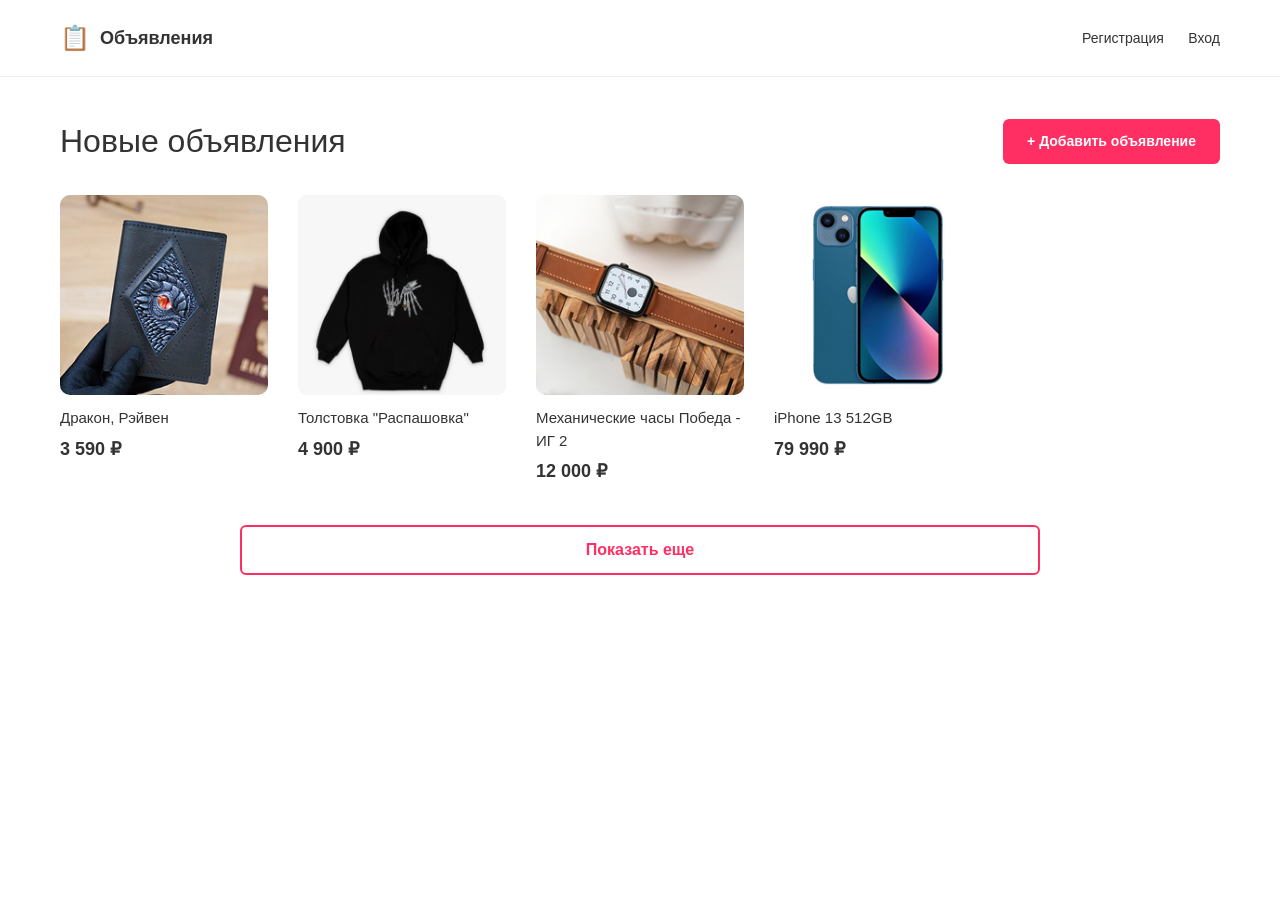
==== index.html @ 326e29e7 "Add files via upload Задание" ====
<!DOCTYPE html>
<html lang="ru">
<head>
    <meta charset="UTF-8">
    <meta name="viewport" content="width=device-width, initial-scale=1.0">
    <title>Объявления</title>
    <link rel="stylesheet" href="style.css">
</head>
<body>

    <!-- ШАПКА САЙТА -->
    <header>
        <div class="container header-block">
            <div class="logo">
                <div class="logo-icon">📋</div> 
                <span class="logo-text">Объявления</span>
            </div>
            <nav id="auth-nav">
                <!-- Сюда JS будет вставлять кнопки Вход/Выход -->
                <a href="#" onclick="login()">Регистрация</a>
                <a href="#" onclick="login()">Вход</a>
            </nav>
        </div>
    </header>

    <!-- ОСНОВНОЙ КОНТЕНТ -->
    <main class="container">
        <div class="page-header">
            <h1>Новые объявления</h1>
            <!-- Ссылка ведет на страницу добавления -->
            <a href="add.html" class="btn-add" style="text-decoration: none; display: inline-block;">+ Добавить объявление</a>
        </div>

        <!-- СЕТКА КАРТОЧЕК -->
        <div class="cards-grid" id="cards-container">
            <!-- Карточки будут генерироваться через JS для удобства пагинации -->
        </div>

        <!-- Кнопка "Показать еще" -->
        <div class="load-more-container">
            <button class="btn-load-more" id="load-more-btn" onclick="loadMoreCards()">Показать еще</button>
        </div>
    </main>

    <script src="script.js"></script>
</body>
</html>
---- style.css ----
* {
    margin: 0;
    padding: 0;
    box-sizing: border-box;
    font-family: Arial, Helvetica, sans-serif;
}

body {
    background-color: #ffffff;
    color: #333;
    line-height: 1.5;
}

/* Контейнер для центрирования контента */
.container {
    max-width: 1200px;
    margin: 0 auto;
    padding: 0 20px;
}

a {
    text-decoration: none;
    color: inherit;
}

/* =========================================
   2. ШАПКА САЙТА (HEADER)
   ========================================= */
header {
    padding: 20px 0;
    border-bottom: 1px solid #eee;
    margin-bottom: 40px;
}

.header-block {
    display: flex;
    justify-content: space-between;
    align-items: center;
}

.logo {
    display: flex;
    align-items: center;
    gap: 10px;
}

.logo-icon {
    color: #ff2e63; /* Фирменный розовый */
    font-size: 24px;
}

.logo-text {
    font-weight: bold;
    font-size: 18px;
}

nav a {
    font-size: 14px;
    margin-left: 20px;
    color: #333;
    transition: color 0.2s;
}

nav a:hover {
    color: #ff2e63;
}

/* =========================================
   3. ЗАГОЛОВОК СТРАНИЦЫ И КНОПКА "ДОБАВИТЬ"
   ========================================= */
.page-header {
    display: flex;
    justify-content: space-between;
    align-items: center;
    margin-bottom: 30px;
}

.page-header h1 {
    font-size: 32px;
    font-weight: normal;
}

.btn-add {
    background-color: #ff2e63;
    color: white;
    border: none;
    padding: 12px 24px;
    border-radius: 6px;
    font-size: 14px;
    cursor: pointer;
    font-weight: bold;
    transition: background-color 0.2s;
}

.btn-add:hover {
    background-color: #e02656;
}

/* =========================================
   4. СЕТКА КАРТОЧЕК (ГЛАВНАЯ СТРАНИЦА)
   ========================================= */
.cards-grid {
    display: grid;
    /* Автоматически подстраивается под ширину экрана */
    grid-template-columns: repeat(auto-fill, minmax(200px, 1fr));
    gap: 30px;
    margin-bottom: 40px;
}

.card {
    width: 100%;
}

.card-link {
    display: block;
}

.card-img {
    width: 100%;
    height: 200px;
    object-fit: cover; /* Картинка заполняет блок без искажений */
    border-radius: 10px;
    display: block;
    margin-bottom: 12px;
    background-color: #f0f0f0;
}

.card-title {
    font-size: 15px;
    font-weight: normal;
    margin-bottom: 6px;
    color: #333;
}

.card-price {
    font-weight: bold;
    font-size: 18px;
    color: #333;
}

/* =========================================
   5. КНОПКА "ПОКАЗАТЬ ЕЩЕ"
   ========================================= */
.load-more-container {
    display: flex;
    justify-content: center;
    margin: 40px 0 60px;
}

.btn-load-more {
    background-color: transparent;
    color: #ff2e63;
    border: 2px solid #ff2e63;
    padding: 14px 40px;
    border-radius: 6px;
    font-size: 16px;
    font-weight: bold;
    cursor: pointer;
    transition: 0.2s;
    width: 100%;
    max-width: 800px;
}

.btn-load-more:hover {
    background-color: #fff0f5;
}

/* =========================================
   6. ДЕТАЛЬНАЯ СТРАНИЦА (ITEM.HTML)
   ========================================= */
.item-page {
    padding-top: 10px;
    padding-bottom: 60px;
}

.back-link {
    display: inline-block;
    color: #ff2e63;
    margin-bottom: 20px;
    font-size: 14px;
}

.item-content {
    display: flex;
    gap: 40px;
    align-items: flex-start;
}

.item-image-block {
    flex: 1;
    max-width: 600px;
}

.item-main-img {
    width: 100%;
    border-radius: 12px;
    display: block;
}

.item-info {
    flex: 1;
}

.item-title {
    font-size: 28px;
    margin-bottom: 15px;
    line-height: 1.2;
}

.item-price {
    font-size: 32px;
    font-weight: bold;
    color: #333;
    margin-bottom: 25px;
}

.item-author {
    background-color: #f9f9f9;
    padding: 20px;
    border-radius: 8px;
    margin-bottom: 30px;
}

.item-author p {
    margin-bottom: 10px;
    font-size: 16px;
}

.auth-warning {
    font-size: 13px !important;
    color: #888;
    font-style: italic;
}

.item-description {
    margin-bottom: 30px;
}

.item-description h3 {
    margin-bottom: 10px;
    font-size: 18px;
}

.item-description p {
    color: #555;
    text-align: justify;
}

.btn-respond {
    width: 100%;
    background-color: #ff2e63;
    color: white;
    border: none;
    padding: 16px;
    font-size: 18px;
    border-radius: 8px;
    cursor: pointer;
    font-weight: bold;
    transition: 0.3s;
}

.btn-respond:hover {
    background-color: #e02656;
}

/* =========================================
   7. СТРАНИЦА ДОБАВЛЕНИЯ (ADD.HTML)
   ========================================= */
.form-page {
    padding-top: 10px;
    padding-bottom: 60px;
    max-width: 600px;
    margin: 0 auto;
}

.form-title {
    font-size: 32px;
    margin-bottom: 30px;
    font-weight: normal;
}

.add-form {
    background: #fff;
    padding: 30px;
    border-radius: 12px;
    border: 1px solid #eee;
    box-shadow: 0 4px 12px rgba(0,0,0,0.05);
}

.form-group {
    margin-bottom: 20px;
}

.form-group label {
    display: block;
    margin-bottom: 8px;
    font-weight: bold;
    font-size: 14px;
    color: #333;
}

.form-group input[type="text"],
.form-group input[type="number"],
.form-group textarea {
    width: 100%;
    padding: 12px 15px;
    border: 1px solid #ccc;
    border-radius: 6px;
    font-size: 16px;
    font-family: inherit;
    transition: border-color 0.2s;
}

.form-group input:focus,
.form-group textarea:focus {
    outline: none;
    border-color: #ff2e63;
}

.form-group textarea {
    resize: vertical;
}

.form-group input[type="file"] {
    display: block;
    width: 100%;
    padding: 10px;
    border: 1px dashed #ccc;
    border-radius: 6px;
    background: #fafafa;
    cursor: pointer;
}

.btn-submit {
    width: 100%;
    background-color: #ff2e63;
    color: white;
    border: none;
    padding: 16px;
    font-size: 18px;
    border-radius: 6px;
    cursor: pointer;
    font-weight: bold;
    transition: 0.2s;
    margin-top: 10px;
}

.btn-submit:hover {
    background-color: #e02656;
}

/* =========================================
   8. АДАПТИВНОСТЬ (МОБИЛЬНЫЕ УСТРОЙСТВА)
   ========================================= */
@media (max-width: 768px) {
    /* Главная страница */
    .page-header {
        flex-direction: column;
        align-items: flex-start;
        gap: 15px;
    }
    
    .btn-add {
        width: 100%;
    }

    .cards-grid {
        grid-template-columns: repeat(auto-fill, minmax(140px, 1fr));
        gap: 20px;
    }

    .card-img {
        height: 140px;
    }

    /* Детальная страница */
    .item-content {
        flex-direction: column;
    }
    
    .item-image-block {
        max-width: 100%;
    }

    /* Форма добавления */
    .form-page {
        padding: 0 10px 40px;
    }
    
    .add-form {
        padding: 20px;
    }
}
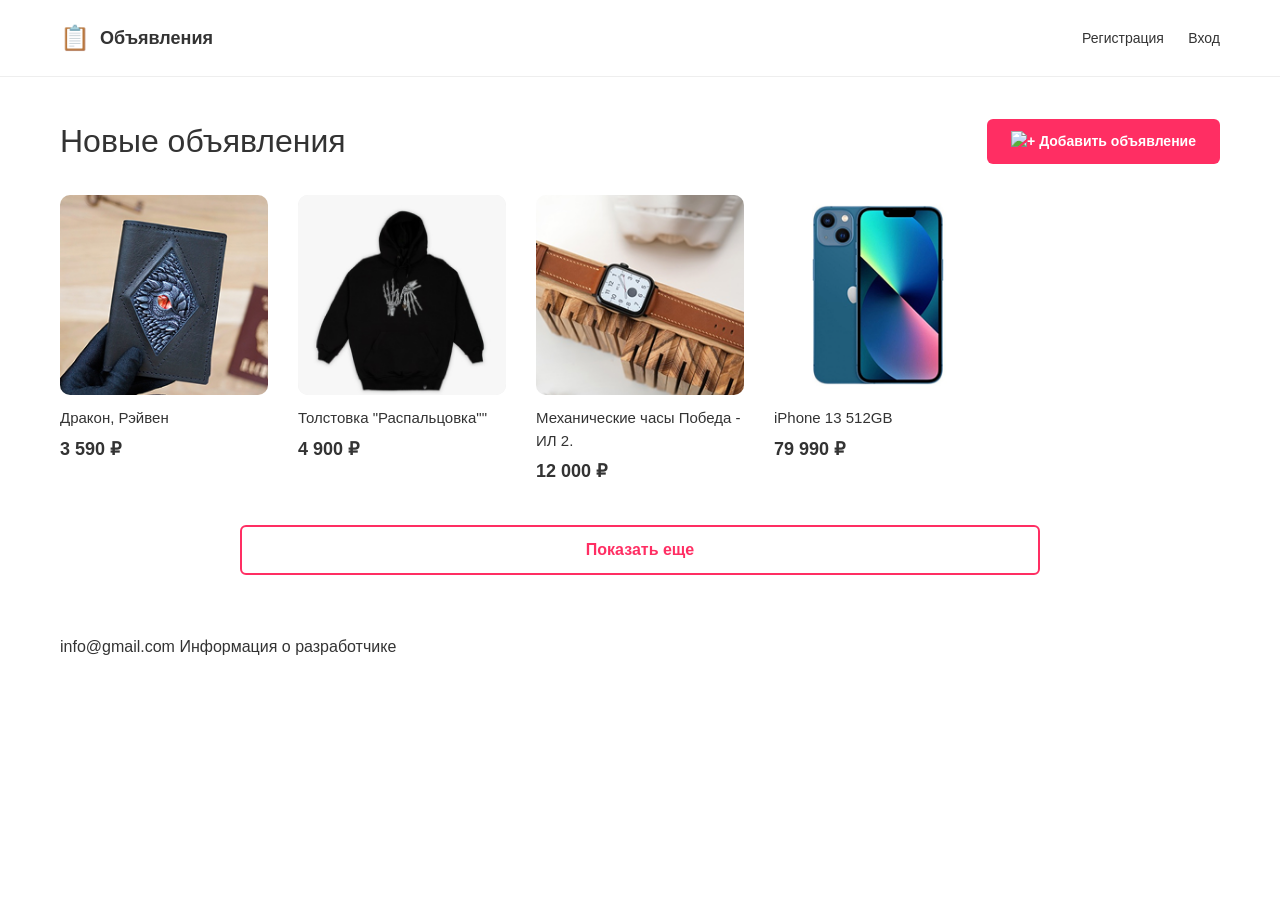
==== commit 15eafaca: "Refactor index.html layout and improve semantics Updated the structure and content of the index.html" ====
--- a/index.html
+++ b/index.html
@@ -1,3 +1,4 @@
+
 <!DOCTYPE html>
 <html lang="ru">
 <head>
@@ -6,42 +7,80 @@
     <title>Объявления</title>
     <link rel="stylesheet" href="style.css">
 </head>
+
 <body>
 
-    <!-- ШАПКА САЙТА -->
-    <header>
+    <!-- ШАПКА -->
+    <header class="site-header">
         <div class="container header-block">
-            <div class="logo">
-                <div class="logo-icon">📋</div> 
+
+            <a href="index.html" class="logo">
+                <div class="logo-icon">📋</div>
                 <span class="logo-text">Объявления</span>
-            </div>
+            </a>
+
             <nav id="auth-nav">
-                <!-- Сюда JS будет вставлять кнопки Вход/Выход -->
                 <a href="#" onclick="login()">Регистрация</a>
                 <a href="#" onclick="login()">Вход</a>
             </nav>
+
         </div>
     </header>
 
     <!-- ОСНОВНОЙ КОНТЕНТ -->
     <main class="container">
-        <div class="page-header">
+
+        <section class="page-header">
+
             <h1>Новые объявления</h1>
-            <!-- Ссылка ведет на страницу добавления -->
-            <a href="add.html" class="btn-add" style="text-decoration: none; display: inline-block;">+ Добавить объявление</a>
+
+            <!-- КНОПКА ДОБАВЛЕНИЯ -->
+           
+<a href="add.html" class="btn-add">
+    <img src="img/+.png" alt="+" class="add-icon">
+    <span>Добавить объявление</span>
+</a>
+
+        </section>
+
+        <!-- КАРТОЧКИ ОБЪЯВЛЕНИЙ -->
+        <section
+            class="cards-grid"
+            id="cards-container"
+            aria-label="Список объявлений">
+
+        </section>
+
+        <!-- ПОКАЗАТЬ ЕЩЁ -->
+        <div class="load-more-container">
+
+            <button
+                class="btn-load-more"
+                id="load-more-btn"
+                onclick="loadMoreCards()">
+
+                Показать еще
+
+            </button>
+
         </div>
 
-        <!-- СЕТКА КАРТОЧЕК -->
-        <div class="cards-grid" id="cards-container">
-            <!-- Карточки будут генерироваться через JS для удобства пагинации -->
-        </div>
-
-        <!-- Кнопка "Показать еще" -->
-        <div class="load-more-container">
-            <button class="btn-load-more" id="load-more-btn" onclick="loadMoreCards()">Показать еще</button>
-        </div>
     </main>
 
+    <!-- ПОДВАЛ -->
+    <footer class="site-footer container">
+
+        <a href="mailto:info@gmail.com">
+            info@gmail.com
+        </a>
+
+        <a href="developer.html">
+            Информация о разработчике
+        </a>
+
+    </footer>
+
     <script src="script.js"></script>
+
 </body>
-</html>+</html>
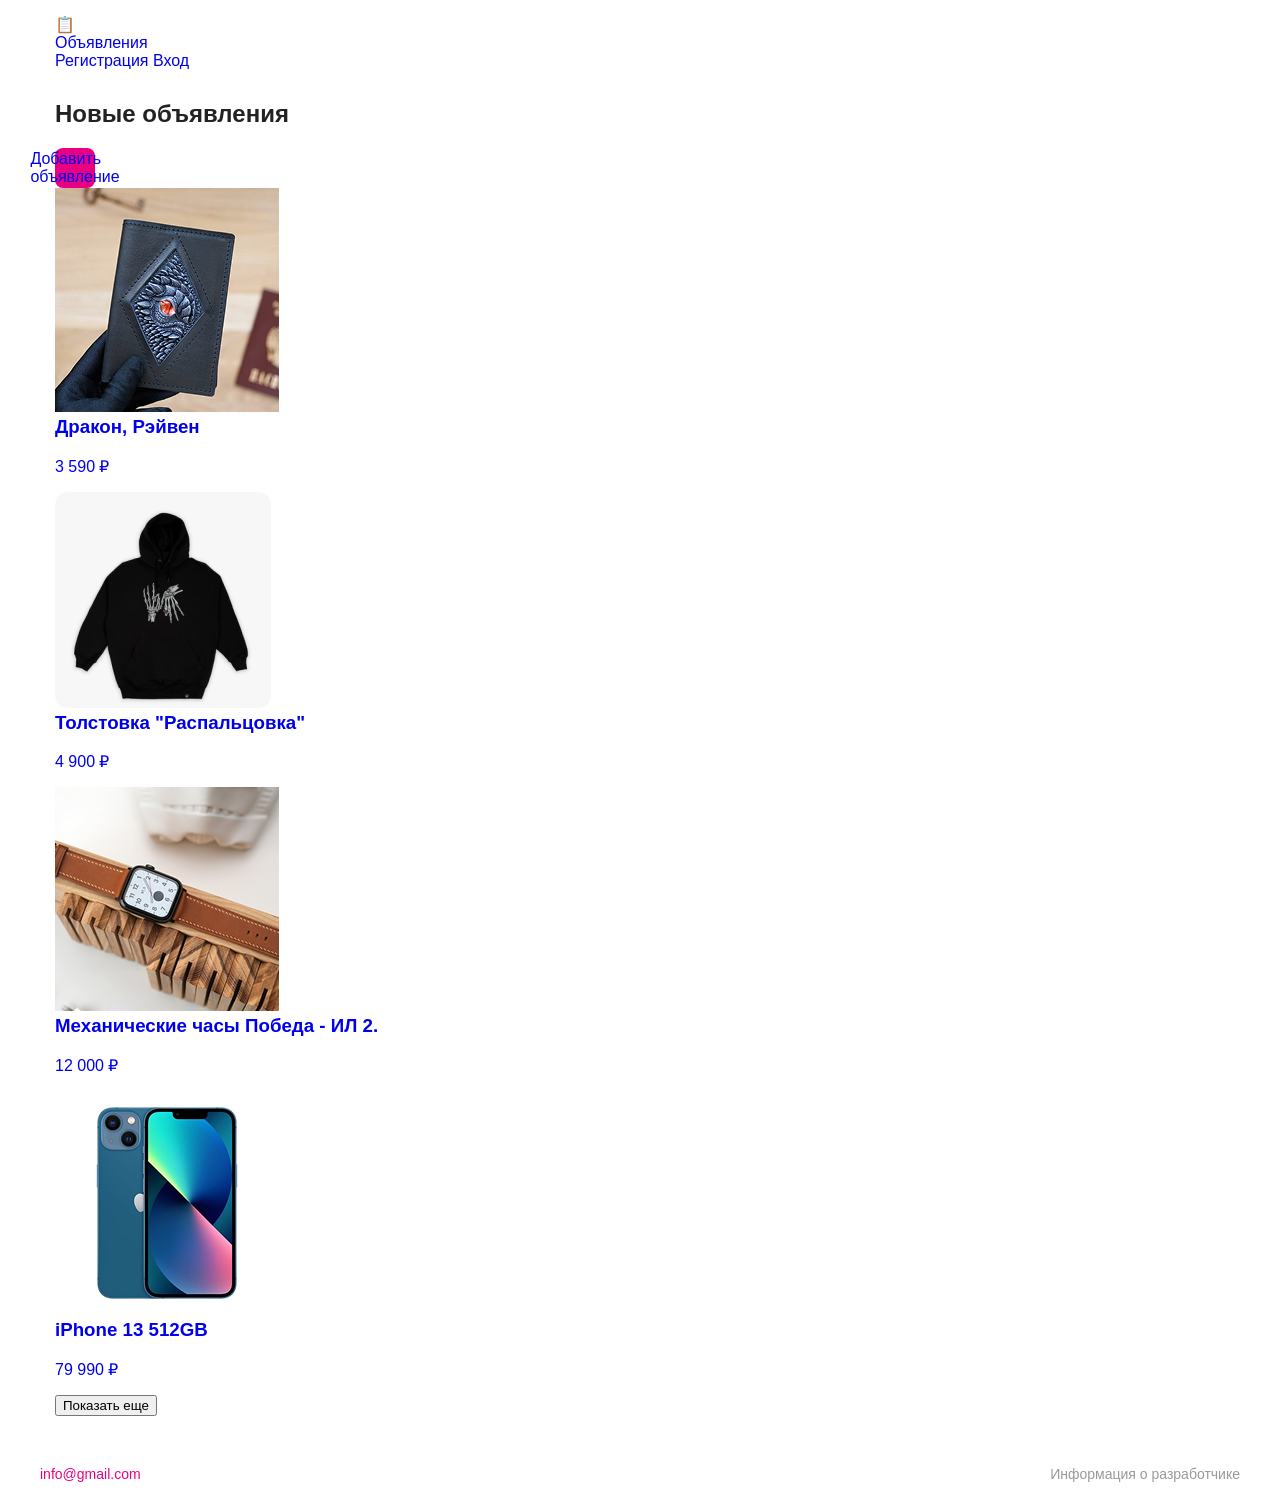
==== commit 8b88dc12: "Update index.html" ====
--- a/index.html
+++ b/index.html
@@ -1,10 +1,13 @@
 
 <!DOCTYPE html>
 <html lang="ru">
+
 <head>
     <meta charset="UTF-8">
     <meta name="viewport" content="width=device-width, initial-scale=1.0">
+
     <title>Объявления</title>
+
     <link rel="stylesheet" href="style.css">
 </head>
 
@@ -12,6 +15,7 @@
 
     <!-- ШАПКА -->
     <header class="site-header">
+
         <div class="container header-block">
 
             <a href="index.html" class="logo">
@@ -20,12 +24,14 @@
             </a>
 
             <nav id="auth-nav">
-                <a href="#" onclick="login()">Регистрация</a>
-                <a href="#" onclick="login()">Вход</a>
+                <a href="#" onclick="login(); return false;">Регистрация</a>
+                <a href="#" onclick="login(); return false;">Вход</a>
             </nav>
 
         </div>
+
     </header>
+
 
     <!-- ОСНОВНОЙ КОНТЕНТ -->
     <main class="container">
@@ -35,52 +41,66 @@
             <h1>Новые объявления</h1>
 
             <!-- КНОПКА ДОБАВЛЕНИЯ -->
-           
-<a href="add.html" class="btn-add">
-    <img src="img/+.png" alt="+" class="add-icon">
-    <span>Добавить объявление</span>
-</a>
+            <a href="add.html" class="btn-add">
+
+                <img
+                    src="img/+.png"
+                    alt=""
+                    class="add-icon"
+                >
+
+                <span>Добавить объявление</span>
+
+            </a>
 
         </section>
+
 
         <!-- КАРТОЧКИ ОБЪЯВЛЕНИЙ -->
         <section
             class="cards-grid"
             id="cards-container"
-            aria-label="Список объявлений">
+            aria-label="Список объявлений"
+            aria-live="polite"
+        >
 
         </section>
+
 
         <!-- ПОКАЗАТЬ ЕЩЁ -->
         <div class="load-more-container">
 
             <button
+                type="button"
                 class="btn-load-more"
                 id="load-more-btn"
-                onclick="loadMoreCards()">
-
+                onclick="loadMoreCards()"
+            >
                 Показать еще
-
             </button>
 
         </div>
 
     </main>
 
+
     <!-- ПОДВАЛ -->
     <footer class="site-footer container">
 
-        <a href="mailto:info@gmail.com">
+        <a href="mailto:info@gmail.com" class="footer-email">
             info@gmail.com
         </a>
 
-        <a href="developer.html">
+        <a href="developer.html" class="footer-developer">
             Информация о разработчике
         </a>
 
     </footer>
 
+
+    <!-- JAVASCRIPT -->
     <script src="script.js"></script>
 
 </body>
+
 </html>
--- a/style.css
+++ b/style.css
@@ -1,394 +1,256 @@
+
+/* ==============================
+   ОСНОВНЫЕ СТИЛИ
+============================== */
 
 * {
+    box-sizing: border-box;
+}
+
+html {
+    scroll-behavior: smooth;
+}
+
+body {
     margin: 0;
     padding: 0;
-    box-sizing: border-box;
-    font-family: Arial, Helvetica, sans-serif;
-}
-
-body {
-    background-color: #ffffff;
-    color: #333;
-    line-height: 1.5;
-}
-
-/* Контейнер для центрирования контента */
+    font-family: Arial, sans-serif;
+    background: #ffffff;
+    color: #222222;
+}
+
+a {
+    text-decoration: none;
+}
+
+/* ==============================
+   КОНТЕЙНЕР САЙТА
+============================== */
+
 .container {
+    width: 100%;
     max-width: 1200px;
     margin: 0 auto;
-    padding: 0 20px;
-}
-
-a {
-    text-decoration: none;
-    color: inherit;
-}
-
-/* =========================================
-   2. ШАПКА САЙТА (HEADER)
-   ========================================= */
-header {
-    padding: 20px 0;
-    border-bottom: 1px solid #eee;
-    margin-bottom: 40px;
-}
-
-.header-block {
+    padding: 15px;
+}
+
+/* ==============================
+   ЗАГОЛОВКИ
+============================== */
+
+h1, h2, h3 {
+    margin-top: 0;
+}
+
+h2 {
+    font-size: 21px;
+    font-weight: 700;
+}
+
+/* ==============================
+   КНОПКА ДОБАВЛЕНИЯ ОБЪЯВЛЕНИЯ
+============================== */
+
+.btn-add {
+    display: flex;
+    align-items: center;
+    justify-content: center;
+    width: 40px;
+    height: 40px;
+    background-color: #e90082;
+    border-radius: 8px;
+    flex-shrink: 0;
+    text-decoration: none;
+    transition: 0.2s ease;
+}
+
+.btn-add:hover {
+    background-color: #c90070;
+    transform: scale(1.05);
+}
+
+.plus-icon {
+    width: 18px;
+    height: 18px;
+    object-fit: contain;
+    display: block;
+}
+
+/* ==============================
+   ЗАГОЛОВОК С ОБЪЯВЛЕНИЯМИ
+============================== */
+
+.ads-header {
     display: flex;
     justify-content: space-between;
     align-items: center;
-}
-
-.logo {
-    display: flex;
-    align-items: center;
     gap: 10px;
-}
-
-.logo-icon {
-    color: #ff2e63; /* Фирменный розовый */
-    font-size: 24px;
-}
-
-.logo-text {
-    font-weight: bold;
-    font-size: 18px;
-}
-
-nav a {
-    font-size: 14px;
-    margin-left: 20px;
-    color: #333;
-    transition: color 0.2s;
-}
-
-nav a:hover {
-    color: #ff2e63;
-}
-
-/* =========================================
-   3. ЗАГОЛОВОК СТРАНИЦЫ И КНОПКА "ДОБАВИТЬ"
-   ========================================= */
-.page-header {
+    margin-bottom: 15px;
+}
+
+/* ==============================
+   СЕТКА ОБЪЯВЛЕНИЙ
+============================== */
+
+.ads-container {
+    display: grid;
+    grid-template-columns: repeat(2, minmax(0, 1fr));
+    gap: 10px;
+    width: 100%;
+}
+
+/* ==============================
+   КАРТОЧКА ОБЪЯВЛЕНИЯ
+============================== */
+
+.ad-card {
+    min-width: 0;
+    overflow: hidden;
+    background: #ffffff;
+    border-radius: 10px;
+}
+
+.ad-card img {
+    width: 100%;
+    aspect-ratio: 1 / 1;
+    object-fit: cover;
+    display: block;
+    border-radius: 10px;
+}
+
+.ad-card h3,
+.ad-card .ad-title {
+    font-size: 13px;
+    line-height: 1.35;
+    overflow: hidden;
+    display: -webkit-box;
+    -webkit-box-orient: vertical;
+    -webkit-line-clamp: 2;
+    word-break: break-word;
+    margin: 8px 0;
+}
+
+.ad-card .price {
+    font-size: 14px;
+    font-weight: 600;
+    white-space: nowrap;
+    color: #222222;
+}
+
+/* ==============================
+   КНОПКА ПОКАЗАТЬ ЕЩЁ
+============================== */
+
+.load-more {
+    width: 100%;
+    min-height: 48px;
+    display: flex;
+    justify-content: center;
+    align-items: center;
+    margin-top: 20px;
+    background: white;
+    color: #e90082;
+    border: 2px solid #e90082;
+    border-radius: 10px;
+    font-size: 15px;
+    font-weight: 600;
+    cursor: pointer;
+    transition: 0.2s ease;
+}
+
+.load-more:hover {
+    background-color: #fff0f7;
+}
+
+/* ==============================
+   НИЖНЯЯ ЧАСТЬ САЙТА
+============================== */
+
+.site-footer {
     display: flex;
     justify-content: space-between;
     align-items: center;
-    margin-bottom: 30px;
-}
-
-.page-header h1 {
-    font-size: 32px;
-    font-weight: normal;
-}
-
-.btn-add {
-    background-color: #ff2e63;
-    color: white;
-    border: none;
-    padding: 12px 24px;
-    border-radius: 6px;
-    font-size: 14px;
-    cursor: pointer;
-    font-weight: bold;
-    transition: background-color 0.2s;
-}
-
-.btn-add:hover {
-    background-color: #e02656;
-}
-
-/* =========================================
-   4. СЕТКА КАРТОЧЕК (ГЛАВНАЯ СТРАНИЦА)
-   ========================================= */
-.cards-grid {
-    display: grid;
-    /* Автоматически подстраивается под ширину экрана */
-    grid-template-columns: repeat(auto-fill, minmax(200px, 1fr));
-    gap: 30px;
-    margin-bottom: 40px;
-}
-
-.card {
-    width: 100%;
-}
-
-.card-link {
-    display: block;
-}
-
-.card-img {
-    width: 100%;
-    height: 200px;
-    object-fit: cover; /* Картинка заполняет блок без искажений */
-    border-radius: 10px;
-    display: block;
-    margin-bottom: 12px;
-    background-color: #f0f0f0;
-}
-
-.card-title {
-    font-size: 15px;
-    font-weight: normal;
-    margin-bottom: 6px;
-    color: #333;
-}
-
-.card-price {
-    font-weight: bold;
-    font-size: 18px;
-    color: #333;
-}
-
-/* =========================================
-   5. КНОПКА "ПОКАЗАТЬ ЕЩЕ"
-   ========================================= */
-.load-more-container {
-    display: flex;
-    justify-content: center;
-    margin: 40px 0 60px;
-}
-
-.btn-load-more {
-    background-color: transparent;
-    color: #ff2e63;
-    border: 2px solid #ff2e63;
-    padding: 14px 40px;
-    border-radius: 6px;
-    font-size: 16px;
-    font-weight: bold;
-    cursor: pointer;
-    transition: 0.2s;
-    width: 100%;
-    max-width: 800px;
-}
-
-.btn-load-more:hover {
-    background-color: #fff0f5;
-}
-
-/* =========================================
-   6. ДЕТАЛЬНАЯ СТРАНИЦА (ITEM.HTML)
-   ========================================= */
-.item-page {
-    padding-top: 10px;
-    padding-bottom: 60px;
-}
-
-.back-link {
-    display: inline-block;
-    color: #ff2e63;
-    margin-bottom: 20px;
-    font-size: 14px;
-}
-
-.item-content {
-    display: flex;
-    gap: 40px;
-    align-items: flex-start;
-}
-
-.item-image-block {
-    flex: 1;
-    max-width: 600px;
-}
-
-.item-main-img {
-    width: 100%;
-    border-radius: 12px;
-    display: block;
-}
-
-.item-info {
-    flex: 1;
-}
-
-.item-title {
-    font-size: 28px;
-    margin-bottom: 15px;
-    line-height: 1.2;
-}
-
-.item-price {
-    font-size: 32px;
-    font-weight: bold;
-    color: #333;
-    margin-bottom: 25px;
-}
-
-.item-author {
-    background-color: #f9f9f9;
-    padding: 20px;
-    border-radius: 8px;
-    margin-bottom: 30px;
-}
-
-.item-author p {
-    margin-bottom: 10px;
-    font-size: 16px;
-}
-
-.auth-warning {
-    font-size: 13px !important;
-    color: #888;
-    font-style: italic;
-}
-
-.item-description {
-    margin-bottom: 30px;
-}
-
-.item-description h3 {
-    margin-bottom: 10px;
-    font-size: 18px;
-}
-
-.item-description p {
-    color: #555;
-    text-align: justify;
-}
-
-.btn-respond {
-    width: 100%;
-    background-color: #ff2e63;
-    color: white;
-    border: none;
-    padding: 16px;
-    font-size: 18px;
-    border-radius: 8px;
-    cursor: pointer;
-    font-weight: bold;
-    transition: 0.3s;
-}
-
-.btn-respond:hover {
-    background-color: #e02656;
-}
-
-/* =========================================
-   7. СТРАНИЦА ДОБАВЛЕНИЯ (ADD.HTML)
-   ========================================= */
-.form-page {
-    padding-top: 10px;
-    padding-bottom: 60px;
-    max-width: 600px;
-    margin: 0 auto;
-}
-
-.form-title {
-    font-size: 32px;
-    margin-bottom: 30px;
-    font-weight: normal;
-}
-
-.add-form {
-    background: #fff;
-    padding: 30px;
-    border-radius: 12px;
-    border: 1px solid #eee;
-    box-shadow: 0 4px 12px rgba(0,0,0,0.05);
-}
-
-.form-group {
-    margin-bottom: 20px;
-}
-
-.form-group label {
-    display: block;
-    margin-bottom: 8px;
-    font-weight: bold;
-    font-size: 14px;
-    color: #333;
-}
-
-.form-group input[type="text"],
-.form-group input[type="number"],
-.form-group textarea {
-    width: 100%;
-    padding: 12px 15px;
-    border: 1px solid #ccc;
-    border-radius: 6px;
-    font-size: 16px;
-    font-family: inherit;
-    transition: border-color 0.2s;
-}
-
-.form-group input:focus,
-.form-group textarea:focus {
-    outline: none;
-    border-color: #ff2e63;
-}
-
-.form-group textarea {
-    resize: vertical;
-}
-
-.form-group input[type="file"] {
-    display: block;
-    width: 100%;
-    padding: 10px;
-    border: 1px dashed #ccc;
-    border-radius: 6px;
-    background: #fafafa;
-    cursor: pointer;
-}
-
-.btn-submit {
-    width: 100%;
-    background-color: #ff2e63;
-    color: white;
-    border: none;
-    padding: 16px;
-    font-size: 18px;
-    border-radius: 6px;
-    cursor: pointer;
-    font-weight: bold;
-    transition: 0.2s;
-    margin-top: 10px;
-}
-
-.btn-submit:hover {
-    background-color: #e02656;
-}
-
-/* =========================================
-   8. АДАПТИВНОСТЬ (МОБИЛЬНЫЕ УСТРОЙСТВА)
-   ========================================= */
-@media (max-width: 768px) {
-    /* Главная страница */
-    .page-header {
-        flex-direction: column;
-        align-items: flex-start;
+    width: 100%;
+    padding: 35px 0 25px;
+    gap: 15px;
+}
+
+.footer-email {
+    color: #e90082;
+    text-decoration: none;
+    font-size: 14px;
+}
+
+.footer-developer {
+    color: #999999;
+    text-decoration: none;
+    font-size: 14px;
+    text-align: right;
+}
+
+.footer-email:hover,
+.footer-developer:hover {
+    opacity: 0.7;
+}
+
+/* ==============================
+   ФОРМЫ
+============================== */
+
+input,
+textarea,
+select {
+    max-width: 100%;
+    font-family: Arial, sans-serif;
+    font-size: 14px;
+}
+
+button {
+    font-family: Arial, sans-serif;
+}
+
+/* ==============================
+   ПЛАНШЕТЫ
+============================== */
+
+@media (min-width: 600px) {
+    .ads-container {
+        grid-template-columns: repeat(3, minmax(0, 1fr));
         gap: 15px;
     }
-    
-    .btn-add {
-        width: 100%;
-    }
-
-    .cards-grid {
-        grid-template-columns: repeat(auto-fill, minmax(140px, 1fr));
+}
+
+/* ==============================
+   КОМПЬЮТЕРЫ
+============================== */
+
+@media (min-width: 900px) {
+    .ads-container {
+        grid-template-columns: repeat(4, minmax(0, 1fr));
         gap: 20px;
     }
-
-    .card-img {
-        height: 140px;
-    }
-
-    /* Детальная страница */
-    .item-content {
-        flex-direction: column;
-    }
-    
-    .item-image-block {
-        max-width: 100%;
-    }
-
-    /* Форма добавления */
-    .form-page {
-        padding: 0 10px 40px;
-    }
-    
-    .add-form {
-        padding: 20px;
-    }
-}
+}
+
+/* ==============================
+   МОБИЛЬНЫЕ УСТРОЙСТВА
+============================== */
+
+@media (max-width: 480px) {
+    .container {
+        padding: 10px;
+    }
+
+    .ads-container {
+        grid-template-columns: repeat(2, minmax(0, 1fr));
+        gap: 10px;
+    }
+
+    .site-footer {
+        padding: 30px 0 20px;
+    }
+
+    .footer-email,
+    .footer-developer {
+        font-size: 12px;
+    }
+}
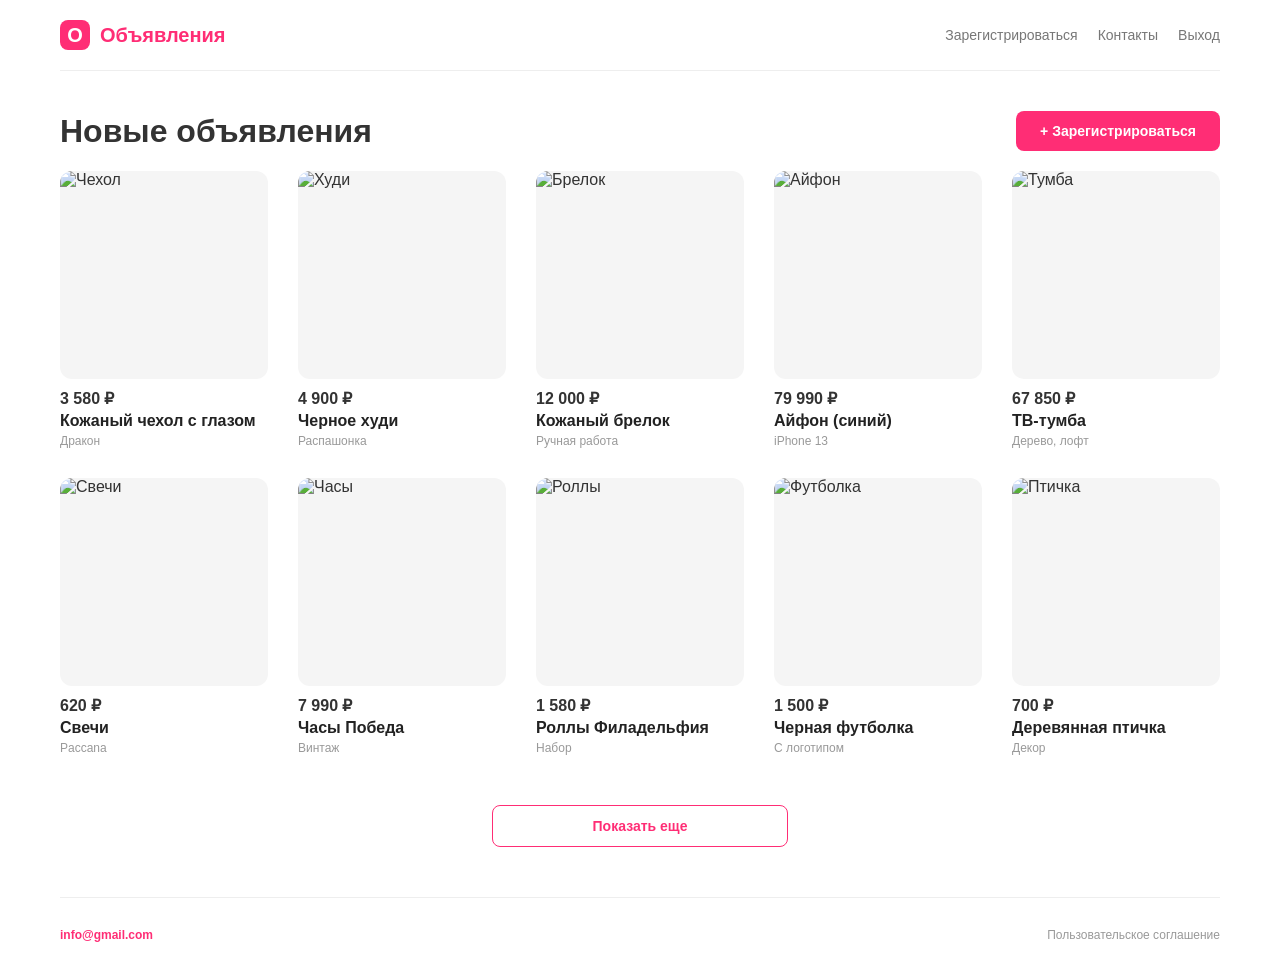
==== commit 861e83c7: "Update index.html" ====
--- a/index.html
+++ b/index.html
@@ -1,106 +1,585 @@
-
 <!DOCTYPE html>
 <html lang="ru">
-
 <head>
     <meta charset="UTF-8">
     <meta name="viewport" content="width=device-width, initial-scale=1.0">
-
-    <title>Объявления</title>
-
-    <link rel="stylesheet" href="style.css">
+    <title>Доска объявлений</title>
+    <style>
+        /* --- Общие стили --- */
+        * {
+            box-sizing: border-box;
+            margin: 0;
+            padding: 0;
+            font-family: 'Arial', sans-serif; /* Максимально похожий шрифт */
+        }
+
+        body {
+            background-color: #ffffff;
+            color: #333;
+        }
+
+        .container {
+            max-width: 1200px;
+            margin: 0 auto;
+            padding: 0 20px;
+        }
+
+        /* --- Шапка --- */
+        header {
+            padding: 20px 0;
+            display: flex;
+            justify-content: space-between;
+            align-items: center;
+            border-bottom: 1px solid #eee;
+        }
+
+        .logo {
+            font-weight: bold;
+            font-size: 20px;
+            display: flex;
+            align-items: center;
+            gap: 10px;
+            color: #ff2d75; /* Фирменный розовый */
+        }
+
+        .logo-icon {
+            width: 30px;
+            height: 30px;
+            background: #ff2d75;
+            border-radius: 8px;
+            display: flex;
+            align-items: center;
+            justify-content: center;
+            color: white;
+        }
+
+        .nav-links {
+            display: flex;
+            gap: 20px;
+            font-size: 14px;
+            color: #777;
+        }
+
+        .nav-links span {
+            cursor: pointer;
+            transition: color 0.2s;
+        }
+        .nav-links span:hover { color: #ff2d75; }
+
+        /* --- Заголовок и кнопка --- */
+        .main-header {
+            display: flex;
+            justify-content: space-between;
+            align-items: center;
+            margin: 40px 0 20px;
+        }
+
+        .main-header h1 {
+            font-size: 32px;
+            font-weight: 700;
+        }
+
+        .btn-primary {
+            background-color: #ff2d75;
+            color: white;
+            padding: 12px 24px;
+            border: none;
+            border-radius: 8px;
+            font-weight: bold;
+            cursor: pointer;
+            font-size: 14px;
+            transition: background 0.2s;
+        }
+
+        .btn-primary:hover {
+            background-color: #e02060;
+        }
+
+        /* --- Сетка товаров --- */
+        .grid {
+            display: grid;
+            grid-template-columns: repeat(auto-fill, minmax(200px, 1fr));
+            gap: 30px;
+            margin-bottom: 50px;
+        }
+
+        .card {
+            cursor: pointer;
+            transition: transform 0.2s;
+        }
+
+        .card:hover {
+            transform: translateY(-5px);
+        }
+
+        .card-img-wrapper {
+            width: 100%;
+            padding-top: 100%; /* Квадратное соотношение сторон */
+            position: relative;
+            background-color: #f5f5f5;
+            border-radius: 12px;
+            overflow: hidden;
+            margin-bottom: 10px;
+        }
+
+        .card-img-wrapper img {
+            position: absolute;
+            top: 0;
+            left: 0;
+            width: 100%;
+            height: 100%;
+            object-fit: cover; /* Чтобы картинки не искажались */
+        }
+
+        .card-title {
+            font-weight: bold;
+            font-size: 16px;
+            margin-bottom: 4px;
+            white-space: nowrap;
+            overflow: hidden;
+            text-overflow: ellipsis;
+        }
+
+        .card-price {
+            font-weight: bold;
+            font-size: 16px;
+            color: #222;
+            margin-bottom: 4px;
+        }
+
+        .card-desc {
+            font-size: 12px;
+            color: #999;
+            white-space: nowrap;
+            overflow: hidden;
+            text-overflow: ellipsis;
+        }
+
+        /* --- Кнопка показать еще --- */
+        .show-more-container {
+            display: flex;
+            justify-content: center;
+            margin-bottom: 50px;
+        }
+
+        .btn-outline {
+            background: transparent;
+            border: 1px solid #ff2d75;
+            color: #ff2d75;
+            padding: 12px 100px;
+            border-radius: 8px;
+            font-weight: bold;
+            cursor: pointer;
+            font-size: 14px;
+            transition: all 0.2s;
+        }
+
+        .btn-outline:hover {
+            background: #ff2d75;
+            color: white;
+        }
+
+        /* --- Футер --- */
+        footer {
+            border-top: 1px solid #eee;
+            padding: 30px 0;
+            display: flex;
+            justify-content: space-between;
+            font-size: 12px;
+            color: #999;
+        }
+        .footer-email { color: #ff2d75; font-weight: bold; }
+
+        /* --- МОДАЛЬНОЕ ОКНО (Регистрация/Авторизация) --- */
+        .modal-overlay {
+            position: fixed;
+            top: 0; left: 0; right: 0; bottom: 0;
+            background: rgba(0,0,0,0.4);
+            display: none; /* Скрыто по умолчанию */
+            justify-content: center;
+            align-items: center;
+            z-index: 1000;
+        }
+
+        .modal-overlay.active {
+            display: flex;
+        }
+
+        .modal {
+            background: white;
+            width: 100%;
+            max-width: 550px;
+            padding: 40px;
+            border-radius: 20px;
+            position: relative;
+            box-shadow: 0 10px 40px rgba(0,0,0,0.1);
+        }
+
+        .close-btn {
+            position: absolute;
+            top: 20px;
+            right: 20px;
+            background: none;
+            border: none;
+            font-size: 20px;
+            color: #ccc;
+            cursor: pointer;
+        }
+
+        /* Заголовки вкладок */
+        .auth-tabs {
+            display: flex;
+            gap: 20px;
+            margin-bottom: 30px;
+            font-size: 24px;
+            font-weight: bold;
+        }
+
+        .tab-btn {
+            background: none;
+            border: none;
+            font-size: 24px;
+            font-weight: bold;
+            cursor: pointer;
+            color: #ccc;
+            padding: 0;
+            transition: color 0.2s;
+        }
+
+        .tab-btn.active {
+            color: #222;
+        }
+
+        /* Формы */
+        .form-content { display: none; }
+        .form-content.active { display: block; }
+
+        .input-row {
+            display: flex;
+            gap: 15px;
+            margin-bottom: 15px;
+        }
+
+        .input-group {
+            flex: 1;
+            position: relative;
+        }
+
+        .input-group input {
+            width: 100%;
+            padding: 25px 15px 10px;
+            border: 2px solid #ff2d75;
+            border-radius: 8px;
+            font-size: 14px;
+            outline: none;
+            background: white;
+            color: #333;
+        }
+
+        /* Плейсхолдеры сверху (как на дизайне) */
+        .input-group label {
+            position: absolute;
+            top: 8px;
+            left: 15px;
+            font-size: 10px;
+            color: #999;
+            pointer-events: none;
+        }
+
+        /* Чекбокс */
+        .checkbox-group {
+            display: flex;
+            align-items: center;
+            gap: 10px;
+            margin: 20px 0;
+            font-size: 12px;
+            color: #555;
+        }
+
+        .checkbox-group input[type="checkbox"] {
+            appearance: none;
+            width: 20px;
+            height: 20px;
+            border: 2px solid #ff2d75;
+            border-radius: 4px;
+            cursor: pointer;
+            position: relative;
+            background: white;
+        }
+
+        .checkbox-group input[type="checkbox"]:checked {
+            background: #ff2d75;
+        }
+
+        .checkbox-group input[type="checkbox"]:checked::after {
+            content: '✔';
+            color: white;
+            position: absolute;
+            top: 50%; left: 50%;
+            transform: translate(-50%, -50%);
+            font-size: 12px;
+        }
+
+        .checkbox-group a {
+            color: #ff2d75;
+            text-decoration: none;
+            font-weight: bold;
+        }
+
+        .btn-submit {
+            width: 100%;
+            padding: 15px;
+            background: #ff2d75;
+            color: white;
+            border: none;
+            border-radius: 8px;
+            font-size: 16px;
+            font-weight: bold;
+            cursor: pointer;
+            margin-bottom: 20px;
+        }
+
+        .modal-footer-note {
+            text-align: center;
+            font-size: 12px;
+            color: #999;
+            display: flex;
+            justify-content: center;
+            align-items: center;
+            gap: 5px;
+        }
+
+        /* Иконка "i" */
+        .info-icon {
+            display: inline-flex;
+            justify-content: center;
+            align-items: center;
+            width: 16px;
+            height: 16px;
+            border: 1px solid #999;
+            border-radius: 50%;
+            font-size: 10px;
+            font-weight: bold;
+        }
+
+    </style>
 </head>
-
 <body>
 
-    <!-- ШАПКА -->
-    <header class="site-header">
-
-        <div class="container header-block">
-
-            <a href="index.html" class="logo">
-                <div class="logo-icon">📋</div>
-                <span class="logo-text">Объявления</span>
-            </a>
-
-            <nav id="auth-nav">
-                <a href="#" onclick="login(); return false;">Регистрация</a>
-                <a href="#" onclick="login(); return false;">Вход</a>
-            </nav>
-
+    <div class="container">
+        <!-- Шапка -->
+        <header>
+            <div class="logo">
+                <div class="logo-icon">O</div>
+                Объявления
+            </div>
+            <div class="nav-links">
+                <span>Зарегистрироваться</span>
+                <span>Контакты</span>
+                <span>Выход</span>
+            </div>
+        </header>
+
+        <!-- Заголовок -->
+        <div class="main-header">
+            <h1>Новые объявления</h1>
+            <!-- Кнопка вызывает модальное окно -->
+            <button class="btn-primary" onclick="openModal()">+ Зарегистрироваться</button>
         </div>
 
-    </header>
-
-
-    <!-- ОСНОВНОЙ КОНТЕНТ -->
-    <main class="container">
-
-        <section class="page-header">
-
-            <h1>Новые объявления</h1>
-
-            <!-- КНОПКА ДОБАВЛЕНИЯ -->
-            <a href="add.html" class="btn-add">
-
-                <img
-                    src="img/+.png"
-                    alt=""
-                    class="add-icon"
-                >
-
-                <span>Добавить объявление</span>
-
-            </a>
-
-        </section>
-
-
-        <!-- КАРТОЧКИ ОБЪЯВЛЕНИЙ -->
-        <section
-            class="cards-grid"
-            id="cards-container"
-            aria-label="Список объявлений"
-            aria-live="polite"
-        >
-
-        </section>
-
-
-        <!-- ПОКАЗАТЬ ЕЩЁ -->
-        <div class="load-more-container">
-
-            <button
-                type="button"
-                class="btn-load-more"
-                id="load-more-btn"
-                onclick="loadMoreCards()"
-            >
-                Показать еще
-            </button>
-
+        <!-- Сетка товаров -->
+        <div class="grid">
+            <!-- Товар 1 -->
+            <div class="card">
+                <div class="card-img-wrapper"><img src="dragon_passport.jpg" alt="Чехол"></div>
+                <div class="card-title">3 580 ₽</div>
+                <div class="card-price">Кожаный чехол с глазом</div>
+                <div class="card-desc">Дракон</div>
+            </div>
+            <!-- Товар 2 -->
+            <div class="card">
+                <div class="card-img-wrapper"><img src="black_hoodie.jpg" alt="Худи"></div>
+                <div class="card-title">4 900 ₽</div>
+                <div class="card-price">Черное худи</div>
+                <div class="card-desc">Распашонка</div>
+            </div>
+            <!-- Товар 3 -->
+            <div class="card">
+                <div class="card-img-wrapper"><img src="leather_keychain.jpg" alt="Брелок"></div>
+                <div class="card-title">12 000 ₽</div>
+                <div class="card-price">Кожаный брелок</div>
+                <div class="card-desc">Ручная работа</div>
+            </div>
+            <!-- Товар 4 -->
+            <div class="card">
+                <div class="card-img-wrapper"><img src="iphone_blue.jpg" alt="Айфон"></div>
+                <div class="card-title">79 990 ₽</div>
+                <div class="card-price">Айфон (синий)</div>
+                <div class="card-desc">iPhone 13</div>
+            </div>
+            <!-- Товар 5 -->
+            <div class="card">
+                <div class="card-img-wrapper"><img src="tv_stand.jpg" alt="Тумба"></div>
+                <div class="card-title">67 850 ₽</div>
+                <div class="card-price">ТВ-тумба</div>
+                <div class="card-desc">Дерево, лофт</div>
+            </div>
+            <!-- Товар 6 -->
+            <div class="card">
+                <div class="card-img-wrapper"><img src="candles.jpg" alt="Свечи"></div>
+                <div class="card-title">620 ₽</div>
+                <div class="card-price">Свечи</div>
+                <div class="card-desc">Paccana</div>
+            </div>
+            <!-- Товар 7 -->
+            <div class="card">
+                <div class="card-img-wrapper"><img src="watch_pobeda.jpg" alt="Часы"></div>
+                <div class="card-title">7 990 ₽</div>
+                <div class="card-price">Часы Победа</div>
+                <div class="card-desc">Винтаж</div>
+            </div>
+            <!-- Товар 8 -->
+            <div class="card">
+                <div class="card-img-wrapper"><img src="sushi.jpg" alt="Роллы"></div>
+                <div class="card-title">1 580 ₽</div>
+                <div class="card-price">Роллы Филадельфия</div>
+                <div class="card-desc">Набор</div>
+            </div>
+            <!-- Товар 9 -->
+            <div class="card">
+                <div class="card-img-wrapper"><img src="tshirt_logo.jpg" alt="Футболка"></div>
+                <div class="card-title">1 500 ₽</div>
+                <div class="card-price">Черная футболка</div>
+                <div class="card-desc">С логотипом</div>
+            </div>
+            <!-- Товар 10 -->
+            <div class="card">
+                <div class="card-img-wrapper"><img src="wooden_bird.jpg" alt="Птичка"></div>
+                <div class="card-title">700 ₽</div>
+                <div class="card-price">Деревянная птичка</div>
+                <div class="card-desc">Декор</div>
+            </div>
         </div>
 
-    </main>
-
-
-    <!-- ПОДВАЛ -->
-    <footer class="site-footer container">
-
-        <a href="mailto:info@gmail.com" class="footer-email">
-            info@gmail.com
-        </a>
-
-        <a href="developer.html" class="footer-developer">
-            Информация о разработчике
-        </a>
-
-    </footer>
-
-
-    <!-- JAVASCRIPT -->
-    <script src="script.js"></script>
-
+        <!-- Показать еще -->
+        <div class="show-more-container">
+            <button class="btn-outline">Показать еще</button>
+        </div>
+
+        <!-- Футер -->
+        <footer>
+            <div class="footer-email">info@gmail.com</div>
+            <div>Пользовательское соглашение</div>
+        </footer>
+    </div>
+
+    <!-- МОДАЛЬНОЕ ОКНО -->
+    <div class="modal-overlay" id="authModal">
+        <div class="modal">
+            <button class="close-btn" onclick="closeModal()">✕</button>
+            
+            <div class="auth-tabs">
+                <button class="tab-btn active" onclick="switchTab('register')" id="tab-register">Регистрация</button>
+                <button class="tab-btn" onclick="switchTab('login')" id="tab-login">Авторизация</button>
+            </div>
+
+            <!-- Форма регистрации -->
+            <div class="form-content active" id="form-register">
+                <div class="input-group" style="margin-bottom: 15px;">
+                    <label>Ваше имя</label>
+                    <input type="text" value="Константин">
+                </div>
+                
+                <div class="input-row">
+                    <div class="input-group">
+                        <label>Email</label>
+                        <input type="email" value="info@gmail.com">
+                    </div>
+                    <div class="input-group">
+                        <label>Мобильный телефон</label>
+                        <input type="tel" value="8 910 123 34 45">
+                    </div>
+                </div>
+
+                <div class="input-row">
+                    <div class="input-group">
+                        <label>Пароль</label>
+                        <input type="password" value="********">
+                    </div>
+                    <div class="input-group">
+                        <label>Повторите пароль</label>
+                        <input type="password" value="********">
+                    </div>
+                </div>
+
+                <div class="checkbox-group">
+                    <input type="checkbox" id="agree" checked>
+                    <label for="agree">Согласен на обработку <a href="#">персональных данных</a></label>
+                </div>
+
+                <button class="btn-submit">Зарегистрироваться</button>
+
+                <div class="modal-footer-note">
+                    <div class="info-icon">i</div>
+                    Все поля обязательны для заполнения
+                </div>
+            </div>
+
+            <!-- Форма авторизации (скрыта по умолчанию) -->
+            <div class="form-content" id="form-login">
+                <div class="input-group" style="margin-bottom: 15px;">
+                    <label>Email</label>
+                    <input type="email" placeholder="Введите ваш email">
+                </div>
+                <div class="input-group" style="margin-bottom: 15px;">
+                    <label>Пароль</label>
+                    <input type="password" placeholder="Введите пароль">
+                </div>
+                <button class="btn-submit">Войти</button>
+            </div>
+
+        </div>
+    </div>
+
+    <!-- Скрипты для работы окна -->
+    <script>
+        const modal = document.getElementById('authModal');
+        const tabRegister = document.getElementById('tab-register');
+        const tabLogin = document.getElementById('tab-login');
+        const formRegister = document.getElementById('form-register');
+        const formLogin = document.getElementById('form-login');
+
+        // Открыть модальное окно
+        function openModal() {
+            modal.classList.add('active');
+        }
+
+        // Закрыть модальное окно
+        function closeModal() {
+            modal.classList.remove('active');
+        }
+
+        // Переключение вкладок
+        function switchTab(type) {
+            if (type === 'register') {
+                tabRegister.classList.add('active');
+                tabLogin.classList.remove('active');
+                formRegister.classList.add('active');
+                formLogin.classList.remove('active');
+            } else {
+                tabLogin.classList.add('active');
+                tabRegister.classList.remove('active');
+                formLogin.classList.add('active');
+                formRegister.classList.remove('active');
+            }
+        }
+
+        // Закрытие по клику вне окна
+        modal.addEventListener('click', (e) => {
+            if (e.target === modal) {
+                closeModal();
+            }
+        });
+    </script>
 </body>
-
 </html>
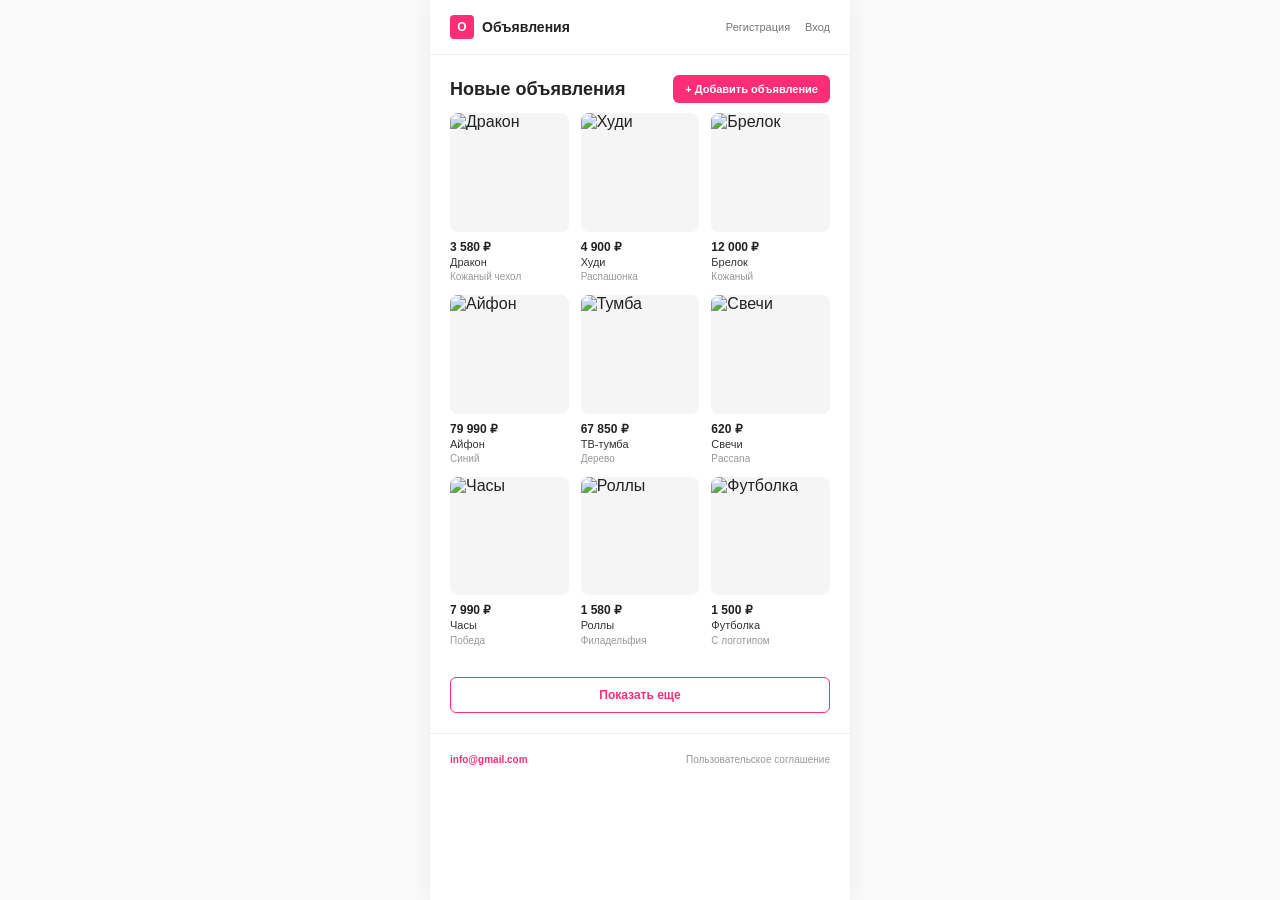
==== commit 8eb2341d: "Update index.html" ====
--- a/index.html
+++ b/index.html
@@ -3,466 +3,260 @@
 <head>
     <meta charset="UTF-8">
     <meta name="viewport" content="width=device-width, initial-scale=1.0">
-    <title>Доска объявлений</title>
+    <title>Объявления</title>
     <style>
-        /* --- Общие стили --- */
-        * {
-            box-sizing: border-box;
-            margin: 0;
-            padding: 0;
-            font-family: 'Arial', sans-serif; /* Максимально похожий шрифт */
-        }
-
-        body {
-            background-color: #ffffff;
-            color: #333;
-        }
-
-        .container {
-            max-width: 1200px;
-            margin: 0 auto;
-            padding: 0 20px;
+        /* --- Базовые стили --- */
+        * { margin: 0; padding: 0; box-sizing: border-box; font-family: 'Arial', sans-serif; }
+        body { background-color: #f9f9f9; color: #222; display: flex; justify-content: center; }
+        
+        /* Контейнер макета (как на фото 3) */
+        .app-container {
+            width: 100%;
+            max-width: 420px; /* Ширина как у мобильного экрана/макета */
+            background: white;
+            min-height: 100vh;
+            box-shadow: 0 0 20px rgba(0,0,0,0.05);
+            position: relative;
+            padding-bottom: 20px;
         }
 
         /* --- Шапка --- */
         header {
-            padding: 20px 0;
             display: flex;
             justify-content: space-between;
             align-items: center;
-            border-bottom: 1px solid #eee;
-        }
-
-        .logo {
-            font-weight: bold;
-            font-size: 20px;
-            display: flex;
-            align-items: center;
-            gap: 10px;
-            color: #ff2d75; /* Фирменный розовый */
-        }
-
-        .logo-icon {
-            width: 30px;
-            height: 30px;
-            background: #ff2d75;
-            border-radius: 8px;
-            display: flex;
-            align-items: center;
-            justify-content: center;
-            color: white;
-        }
-
-        .nav-links {
-            display: flex;
-            gap: 20px;
-            font-size: 14px;
-            color: #777;
-        }
-
-        .nav-links span {
-            cursor: pointer;
-            transition: color 0.2s;
-        }
-        .nav-links span:hover { color: #ff2d75; }
-
-        /* --- Заголовок и кнопка --- */
+            padding: 15px 20px;
+            border-bottom: 1px solid #f0f0f0;
+        }
+        .logo { font-weight: bold; font-size: 14px; display: flex; align-items: center; gap: 8px; }
+        .logo-icon { width: 24px; height: 24px; background: #ff2d75; border-radius: 4px; display: flex; align-items: center; justify-content: center; color: white; font-size: 12px; }
+        .nav-links { display: flex; gap: 15px; font-size: 11px; color: #777; }
+        .nav-links span { cursor: pointer; }
+
+        /* --- Заголовок --- */
         .main-header {
+            padding: 20px 20px 10px;
             display: flex;
             justify-content: space-between;
             align-items: center;
-            margin: 40px 0 20px;
-        }
-
-        .main-header h1 {
-            font-size: 32px;
-            font-weight: 700;
-        }
-
+        }
+        .main-header h1 { font-size: 18px; font-weight: bold; }
         .btn-primary {
-            background-color: #ff2d75;
-            color: white;
-            padding: 12px 24px;
-            border: none;
-            border-radius: 8px;
-            font-weight: bold;
-            cursor: pointer;
-            font-size: 14px;
-            transition: background 0.2s;
-        }
-
-        .btn-primary:hover {
-            background-color: #e02060;
-        }
-
-        /* --- Сетка товаров --- */
+            background-color: #ff2d75; color: white; border: none;
+            padding: 8px 12px; border-radius: 6px; font-size: 11px;
+            font-weight: bold; cursor: pointer; display: flex; align-items: center; gap: 4px;
+        }
+
+        /* --- Сетка товаров (3 в ряд) --- */
         .grid {
             display: grid;
-            grid-template-columns: repeat(auto-fill, minmax(200px, 1fr));
-            gap: 30px;
-            margin-bottom: 50px;
-        }
-
-        .card {
-            cursor: pointer;
-            transition: transform 0.2s;
-        }
-
-        .card:hover {
-            transform: translateY(-5px);
-        }
-
+            grid-template-columns: repeat(3, 1fr); /* Ровно 3 колонки */
+            gap: 12px;
+            padding: 0 20px 20px;
+        }
+
+        .card { cursor: pointer; display: flex; flex-direction: column; }
+        
+        /* Картинка товара */
         .card-img-wrapper {
             width: 100%;
-            padding-top: 100%; /* Квадратное соотношение сторон */
-            position: relative;
-            background-color: #f5f5f5;
-            border-radius: 12px;
+            aspect-ratio: 1 / 1; /* Квадратные картинки */
+            border-radius: 8px;
             overflow: hidden;
-            margin-bottom: 10px;
-        }
-
+            background: #f5f5f5;
+            margin-bottom: 8px;
+        }
         .card-img-wrapper img {
-            position: absolute;
-            top: 0;
-            left: 0;
-            width: 100%;
-            height: 100%;
-            object-fit: cover; /* Чтобы картинки не искажались */
-        }
-
-        .card-title {
-            font-weight: bold;
-            font-size: 16px;
-            margin-bottom: 4px;
-            white-space: nowrap;
-            overflow: hidden;
-            text-overflow: ellipsis;
-        }
-
-        .card-price {
-            font-weight: bold;
-            font-size: 16px;
-            color: #222;
-            margin-bottom: 4px;
-        }
-
-        .card-desc {
-            font-size: 12px;
-            color: #999;
-            white-space: nowrap;
-            overflow: hidden;
-            text-overflow: ellipsis;
-        }
-
-        /* --- Кнопка показать еще --- */
-        .show-more-container {
-            display: flex;
-            justify-content: center;
-            margin-bottom: 50px;
-        }
-
+            width: 100%; height: 100%; object-fit: cover;
+        }
+
+        /* Текст товара */
+        .card-price { font-size: 12px; font-weight: bold; margin-bottom: 2px; }
+        .card-title { font-size: 11px; color: #333; margin-bottom: 2px; line-height: 1.2; }
+        .card-desc { font-size: 10px; color: #999; line-height: 1.2; }
+
+        /* --- Кнопка Показать еще --- */
+        .show-more-wrapper { padding: 10px 20px 20px; }
         .btn-outline {
-            background: transparent;
-            border: 1px solid #ff2d75;
-            color: #ff2d75;
-            padding: 12px 100px;
-            border-radius: 8px;
-            font-weight: bold;
-            cursor: pointer;
-            font-size: 14px;
-            transition: all 0.2s;
-        }
-
-        .btn-outline:hover {
-            background: #ff2d75;
-            color: white;
+            width: 100%; background: transparent; border: 1px solid #ff2d75;
+            color: #ff2d75; padding: 10px; border-radius: 6px; font-size: 12px;
+            font-weight: bold; cursor: pointer;
         }
 
         /* --- Футер --- */
         footer {
-            border-top: 1px solid #eee;
-            padding: 30px 0;
-            display: flex;
-            justify-content: space-between;
-            font-size: 12px;
-            color: #999;
+            display: flex; justify-content: space-between;
+            padding: 20px; font-size: 10px; color: #999;
+            border-top: 1px solid #f0f0f0; margin-top: auto;
         }
         .footer-email { color: #ff2d75; font-weight: bold; }
 
-        /* --- МОДАЛЬНОЕ ОКНО (Регистрация/Авторизация) --- */
+        /* --- МОДАЛЬНОЕ ОКНО --- */
         .modal-overlay {
-            position: fixed;
-            top: 0; left: 0; right: 0; bottom: 0;
+            position: fixed; top: 0; left: 0; right: 0; bottom: 0;
             background: rgba(0,0,0,0.4);
-            display: none; /* Скрыто по умолчанию */
-            justify-content: center;
-            align-items: center;
-            z-index: 1000;
-        }
-
-        .modal-overlay.active {
-            display: flex;
-        }
+            display: none; justify-content: center; align-items: center;
+            z-index: 100;
+        }
+        .modal-overlay.active { display: flex; }
 
         .modal {
-            background: white;
-            width: 100%;
-            max-width: 550px;
-            padding: 40px;
-            border-radius: 20px;
-            position: relative;
-            box-shadow: 0 10px 40px rgba(0,0,0,0.1);
-        }
-
+            background: white; width: 100%; max-width: 400px;
+            padding: 30px 25px; border-radius: 12px;
+            position: relative; box-shadow: 0 10px 30px rgba(0,0,0,0.1);
+            margin: 20px;
+        }
         .close-btn {
-            position: absolute;
-            top: 20px;
-            right: 20px;
-            background: none;
-            border: none;
-            font-size: 20px;
-            color: #ccc;
-            cursor: pointer;
-        }
-
-        /* Заголовки вкладок */
-        .auth-tabs {
-            display: flex;
-            gap: 20px;
-            margin-bottom: 30px;
-            font-size: 24px;
-            font-weight: bold;
-        }
-
+            position: absolute; top: 15px; right: 15px;
+            background: none; border: none; font-size: 18px;
+            color: #ccc; cursor: pointer;
+        }
+
+        /* Вкладки */
+        .auth-tabs { display: flex; gap: 15px; margin-bottom: 20px; }
         .tab-btn {
-            background: none;
-            border: none;
-            font-size: 24px;
-            font-weight: bold;
-            cursor: pointer;
-            color: #ccc;
-            padding: 0;
-            transition: color 0.2s;
-        }
-
-        .tab-btn.active {
-            color: #222;
-        }
+            background: none; border: none; font-size: 18px;
+            font-weight: bold; cursor: pointer; color: #ccc; padding: 0;
+        }
+        .tab-btn.active { color: #222; }
 
         /* Формы */
         .form-content { display: none; }
         .form-content.active { display: block; }
 
-        .input-row {
-            display: flex;
-            gap: 15px;
-            margin-bottom: 15px;
-        }
-
-        .input-group {
-            flex: 1;
-            position: relative;
-        }
-
+        /* Поля ввода (как на макете) */
+        .input-group { margin-bottom: 12px; position: relative; }
+        .input-group label {
+            position: absolute; top: 6px; left: 12px;
+            font-size: 9px; color: #999; pointer-events: none;
+        }
         .input-group input {
-            width: 100%;
-            padding: 25px 15px 10px;
-            border: 2px solid #ff2d75;
-            border-radius: 8px;
-            font-size: 14px;
-            outline: none;
-            background: white;
-            color: #333;
-        }
-
-        /* Плейсхолдеры сверху (как на дизайне) */
-        .input-group label {
-            position: absolute;
-            top: 8px;
-            left: 15px;
-            font-size: 10px;
-            color: #999;
-            pointer-events: none;
-        }
+            width: 100%; padding: 20px 12px 8px;
+            border: 1px solid #ff2d75; /* Розовая рамка */
+            border-radius: 6px; font-size: 12px; outline: none;
+            background: white; color: #333;
+        }
+        
+        /* Двухколоночный ряд для Email/Телефон и Паролей */
+        .input-row { display: flex; gap: 10px; }
+        .input-row .input-group { flex: 1; }
 
         /* Чекбокс */
         .checkbox-group {
-            display: flex;
-            align-items: center;
-            gap: 10px;
-            margin: 20px 0;
-            font-size: 12px;
-            color: #555;
-        }
-
+            display: flex; align-items: center; gap: 8px;
+            margin: 15px 0; font-size: 10px; color: #555;
+        }
         .checkbox-group input[type="checkbox"] {
-            appearance: none;
-            width: 20px;
-            height: 20px;
-            border: 2px solid #ff2d75;
-            border-radius: 4px;
-            cursor: pointer;
-            position: relative;
-            background: white;
-        }
-
+            appearance: none; width: 16px; height: 16px;
+            border: 1px solid #ff2d75; border-radius: 3px;
+            cursor: pointer; position: relative; background: white;
+        }
         .checkbox-group input[type="checkbox"]:checked {
             background: #ff2d75;
         }
-
         .checkbox-group input[type="checkbox"]:checked::after {
-            content: '✔';
-            color: white;
-            position: absolute;
-            top: 50%; left: 50%;
-            transform: translate(-50%, -50%);
-            font-size: 12px;
-        }
-
-        .checkbox-group a {
-            color: #ff2d75;
-            text-decoration: none;
-            font-weight: bold;
-        }
+            content: '✔'; color: white; position: absolute;
+            top: 50%; left: 50%; transform: translate(-50%, -50%); font-size: 10px;
+        }
+        .checkbox-group a { color: #ff2d75; text-decoration: none; }
 
         .btn-submit {
-            width: 100%;
-            padding: 15px;
-            background: #ff2d75;
-            color: white;
-            border: none;
-            border-radius: 8px;
-            font-size: 16px;
-            font-weight: bold;
-            cursor: pointer;
-            margin-bottom: 20px;
+            width: 100%; padding: 12px; background: #ff2d75;
+            color: white; border: none; border-radius: 6px;
+            font-size: 14px; font-weight: bold; cursor: pointer;
+            margin-bottom: 15px;
         }
 
         .modal-footer-note {
-            text-align: center;
-            font-size: 12px;
-            color: #999;
-            display: flex;
-            justify-content: center;
-            align-items: center;
-            gap: 5px;
-        }
-
-        /* Иконка "i" */
+            text-align: center; font-size: 10px; color: #999;
+            display: flex; justify-content: center; align-items: center; gap: 4px;
+        }
         .info-icon {
-            display: inline-flex;
-            justify-content: center;
-            align-items: center;
-            width: 16px;
-            height: 16px;
-            border: 1px solid #999;
-            border-radius: 50%;
-            font-size: 10px;
-            font-weight: bold;
-        }
-
+            display: inline-flex; justify-content: center; align-items: center;
+            width: 14px; height: 14px; border: 1px solid #999;
+            border-radius: 50%; font-size: 8px; font-weight: bold;
+        }
     </style>
 </head>
 <body>
 
-    <div class="container">
+    <div class="app-container">
         <!-- Шапка -->
         <header>
             <div class="logo">
-                <div class="logo-icon">O</div>
-                Объявления
+                <div class="logo-icon">O</div> Объявления
             </div>
             <div class="nav-links">
-                <span>Зарегистрироваться</span>
-                <span>Контакты</span>
-                <span>Выход</span>
+                <span onclick="openModal()">Регистрация</span>
+                <span>Вход</span>
             </div>
         </header>
 
-        <!-- Заголовок -->
+        <!-- Заголовок и кнопка -->
         <div class="main-header">
             <h1>Новые объявления</h1>
-            <!-- Кнопка вызывает модальное окно -->
-            <button class="btn-primary" onclick="openModal()">+ Зарегистрироваться</button>
+            <button class="btn-primary" onclick="openModal()">+ Добавить объявление</button>
         </div>
 
         <!-- Сетка товаров -->
         <div class="grid">
-            <!-- Товар 1 -->
-            <div class="card">
-                <div class="card-img-wrapper"><img src="dragon_passport.jpg" alt="Чехол"></div>
-                <div class="card-title">3 580 ₽</div>
-                <div class="card-price">Кожаный чехол с глазом</div>
-                <div class="card-desc">Дракон</div>
-            </div>
-            <!-- Товар 2 -->
+            <div class="card">
+                <div class="card-img-wrapper"><img src="dragon_passport.jpg" alt="Дракон"></div>
+                <div class="card-price">3 580 ₽</div>
+                <div class="card-title">Дракон</div>
+                <div class="card-desc">Кожаный чехол</div>
+            </div>
             <div class="card">
                 <div class="card-img-wrapper"><img src="black_hoodie.jpg" alt="Худи"></div>
-                <div class="card-title">4 900 ₽</div>
-                <div class="card-price">Черное худи</div>
+                <div class="card-price">4 900 ₽</div>
+                <div class="card-title">Худи</div>
                 <div class="card-desc">Распашонка</div>
             </div>
-            <!-- Товар 3 -->
             <div class="card">
                 <div class="card-img-wrapper"><img src="leather_keychain.jpg" alt="Брелок"></div>
-                <div class="card-title">12 000 ₽</div>
-                <div class="card-price">Кожаный брелок</div>
-                <div class="card-desc">Ручная работа</div>
-            </div>
-            <!-- Товар 4 -->
+                <div class="card-price">12 000 ₽</div>
+                <div class="card-title">Брелок</div>
+                <div class="card-desc">Кожаный</div>
+            </div>
             <div class="card">
                 <div class="card-img-wrapper"><img src="iphone_blue.jpg" alt="Айфон"></div>
-                <div class="card-title">79 990 ₽</div>
-                <div class="card-price">Айфон (синий)</div>
-                <div class="card-desc">iPhone 13</div>
-            </div>
-            <!-- Товар 5 -->
+                <div class="card-price">79 990 ₽</div>
+                <div class="card-title">Айфон</div>
+                <div class="card-desc">Синий</div>
+            </div>
             <div class="card">
                 <div class="card-img-wrapper"><img src="tv_stand.jpg" alt="Тумба"></div>
-                <div class="card-title">67 850 ₽</div>
-                <div class="card-price">ТВ-тумба</div>
-                <div class="card-desc">Дерево, лофт</div>
-            </div>
-            <!-- Товар 6 -->
+                <div class="card-price">67 850 ₽</div>
+                <div class="card-title">ТВ-тумба</div>
+                <div class="card-desc">Дерево</div>
+            </div>
             <div class="card">
                 <div class="card-img-wrapper"><img src="candles.jpg" alt="Свечи"></div>
-                <div class="card-title">620 ₽</div>
-                <div class="card-price">Свечи</div>
+                <div class="card-price">620 ₽</div>
+                <div class="card-title">Свечи</div>
                 <div class="card-desc">Paccana</div>
             </div>
-            <!-- Товар 7 -->
             <div class="card">
                 <div class="card-img-wrapper"><img src="watch_pobeda.jpg" alt="Часы"></div>
-                <div class="card-title">7 990 ₽</div>
-                <div class="card-price">Часы Победа</div>
-                <div class="card-desc">Винтаж</div>
-            </div>
-            <!-- Товар 8 -->
+                <div class="card-price">7 990 ₽</div>
+                <div class="card-title">Часы</div>
+                <div class="card-desc">Победа</div>
+            </div>
             <div class="card">
                 <div class="card-img-wrapper"><img src="sushi.jpg" alt="Роллы"></div>
-                <div class="card-title">1 580 ₽</div>
-                <div class="card-price">Роллы Филадельфия</div>
-                <div class="card-desc">Набор</div>
-            </div>
-            <!-- Товар 9 -->
+                <div class="card-price">1 580 ₽</div>
+                <div class="card-title">Роллы</div>
+                <div class="card-desc">Филадельфия</div>
+            </div>
             <div class="card">
                 <div class="card-img-wrapper"><img src="tshirt_logo.jpg" alt="Футболка"></div>
-                <div class="card-title">1 500 ₽</div>
-                <div class="card-price">Черная футболка</div>
+                <div class="card-price">1 500 ₽</div>
+                <div class="card-title">Футболка</div>
                 <div class="card-desc">С логотипом</div>
             </div>
-            <!-- Товар 10 -->
-            <div class="card">
-                <div class="card-img-wrapper"><img src="wooden_bird.jpg" alt="Птичка"></div>
-                <div class="card-title">700 ₽</div>
-                <div class="card-price">Деревянная птичка</div>
-                <div class="card-desc">Декор</div>
-            </div>
         </div>
 
-        <!-- Показать еще -->
-        <div class="show-more-container">
+        <div class="show-more-wrapper">
             <button class="btn-outline">Показать еще</button>
         </div>
 
@@ -473,7 +267,7 @@
         </footer>
     </div>
 
-    <!-- МОДАЛЬНОЕ ОКНО -->
+    <!-- МОДАЛЬНОЕ ОКНО (Форма регистрации) -->
     <div class="modal-overlay" id="authModal">
         <div class="modal">
             <button class="close-btn" onclick="closeModal()">✕</button>
@@ -485,7 +279,7 @@
 
             <!-- Форма регистрации -->
             <div class="form-content active" id="form-register">
-                <div class="input-group" style="margin-bottom: 15px;">
+                <div class="input-group">
                     <label>Ваше имя</label>
                     <input type="text" value="Константин">
                 </div>
@@ -520,12 +314,11 @@
                 <button class="btn-submit">Зарегистрироваться</button>
 
                 <div class="modal-footer-note">
-                    <div class="info-icon">i</div>
-                    Все поля обязательны для заполнения
-                </div>
-            </div>
-
-            <!-- Форма авторизации (скрыта по умолчанию) -->
+                    <div class="info-icon">i</div> Все поля обязательны для заполнения
+                </div>
+            </div>
+
+            <!-- Форма авторизации -->
             <div class="form-content" id="form-login">
                 <div class="input-group" style="margin-bottom: 15px;">
                     <label>Email</label>
@@ -541,7 +334,6 @@
         </div>
     </div>
 
-    <!-- Скрипты для работы окна -->
     <script>
         const modal = document.getElementById('authModal');
         const tabRegister = document.getElementById('tab-register');
@@ -549,17 +341,9 @@
         const formRegister = document.getElementById('form-register');
         const formLogin = document.getElementById('form-login');
 
-        // Открыть модальное окно
-        function openModal() {
-            modal.classList.add('active');
-        }
-
-        // Закрыть модальное окно
-        function closeModal() {
-            modal.classList.remove('active');
-        }
-
-        // Переключение вкладок
+        function openModal() { modal.classList.add('active'); }
+        function closeModal() { modal.classList.remove('active'); }
+
         function switchTab(type) {
             if (type === 'register') {
                 tabRegister.classList.add('active');
@@ -574,11 +358,8 @@
             }
         }
 
-        // Закрытие по клику вне окна
         modal.addEventListener('click', (e) => {
-            if (e.target === modal) {
-                closeModal();
-            }
+            if (e.target === modal) closeModal();
         });
     </script>
 </body>
